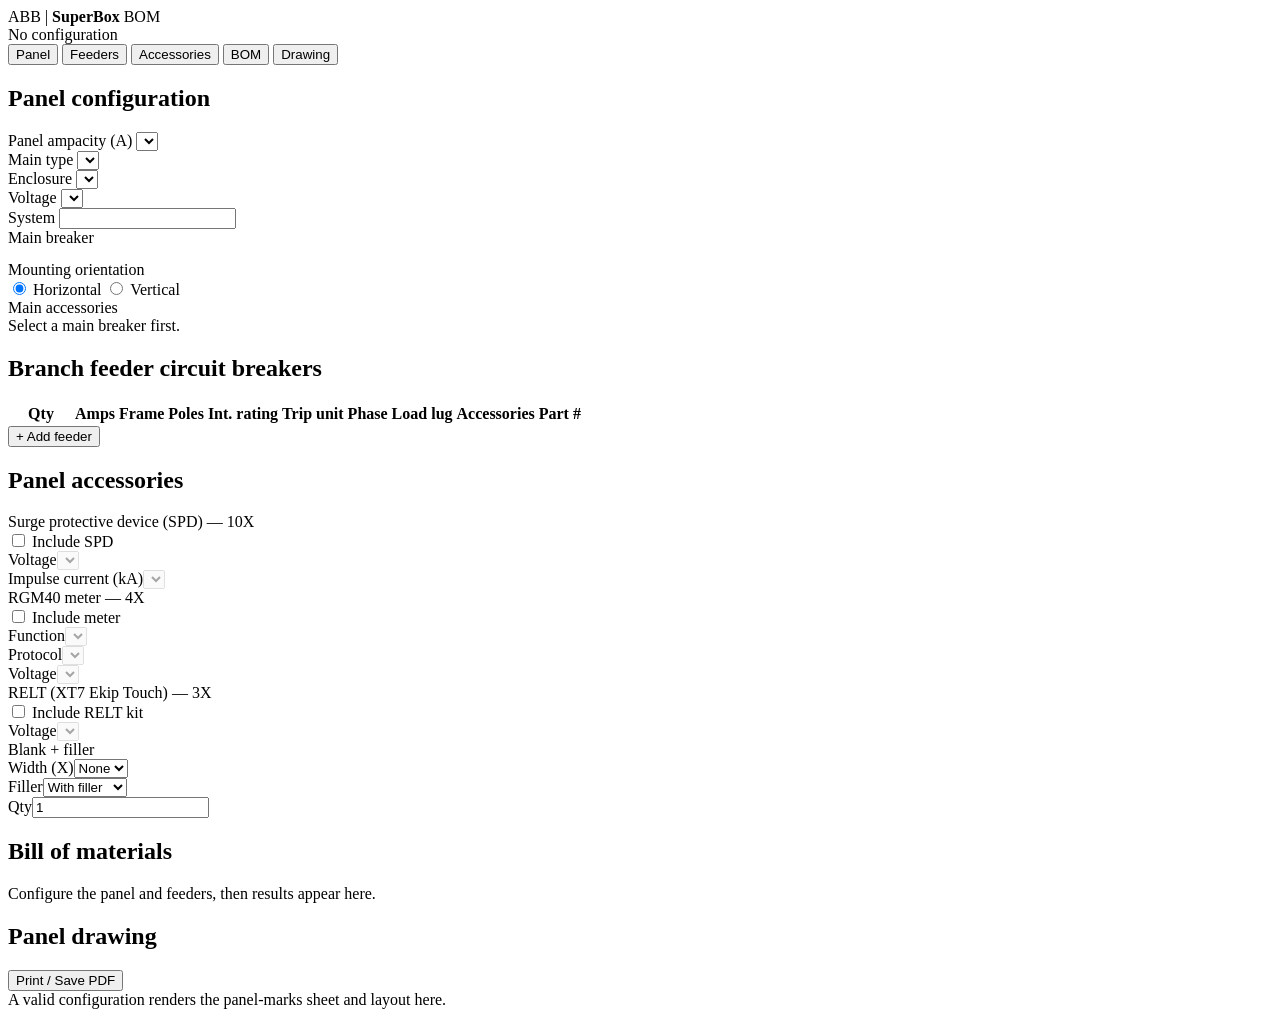
==== webapp/static/index.html @ 12363b10 "Initial commit: ReliaGear neXT SuperBox BOM generator Python engine + data (BuyLog Section 11), CLI," ====
<!doctype html>
<html lang="en">
<head>
  <meta charset="utf-8">
  <meta name="viewport" content="width=device-width, initial-scale=1">
  <title>ReliaGear neXT SuperBox — BOM Generator</title>
  <link rel="stylesheet" href="/static/style.css">
</head>
<body>
  <header class="topbar">
    <div class="logo">
      <span class="abb">ABB</span>
      <span class="sep">|</span>
      <span class="app"><b>SuperBox</b> BOM</span>
    </div>
    <div class="spacer"></div>
    <div id="statusChip" class="status-chip">No configuration</div>
  </header>

  <nav class="tabs" id="tabs">
    <button data-tab="panel" class="active">Panel</button>
    <button data-tab="feeders">Feeders</button>
    <button data-tab="accessories">Accessories</button>
    <button data-tab="bom">BOM</button>
    <button data-tab="drawing">Drawing</button>
  </nav>

  <main>
    <!-- ===== PANEL ===== -->
    <section class="card tabpane" data-pane="panel">
      <h2>Panel configuration</h2>
      <div class="grid">
        <div class="field">
          <label>Panel ampacity (A)</label>
          <select id="panelAmps"></select>
        </div>
        <div class="field">
          <label>Main type</label>
          <select id="mainType"></select>
        </div>
        <div class="field">
          <label>Enclosure</label>
          <select id="enclosure"></select>
        </div>
        <div class="field">
          <label>Voltage</label>
          <select id="voltage"></select>
        </div>
        <div class="field">
          <label>System</label>
          <input type="text" id="system" readonly>
        </div>
      </div>

      <div id="mainBreakerBlock" class="hide">
        <div class="section-title">Main breaker</div>
        <div class="grid" id="mainBreakerGrid"></div>
        <div class="grid" style="margin-top:14px">
          <div class="field">
            <label>Mounting orientation</label>
            <div class="radio-row">
              <label><input type="radio" name="mainOrient" value="horizontal" checked> Horizontal</label>
              <label><input type="radio" name="mainOrient" value="vertical"> Vertical</label>
            </div>
          </div>
        </div>
        <div class="section-title">Main accessories</div>
        <div id="mainAccCell" class="main-acc"><span class="muted">Select a main breaker first.</span></div>
      </div>
    </section>

    <!-- ===== FEEDERS ===== -->
    <section class="card tabpane hide" data-pane="feeders">
      <h2>Branch feeder circuit breakers</h2>
      <table class="feeders">
        <thead>
          <tr>
            <th style="width:60px">Qty</th>
            <th>Amps</th>
            <th>Frame</th>
            <th>Poles</th>
            <th>Int. rating</th>
            <th>Trip unit</th>
            <th>Phase</th>
            <th>Load lug</th>
            <th>Accessories</th>
            <th>Part #</th>
            <th></th>
          </tr>
        </thead>
        <tbody id="feederRows"></tbody>
      </table>
      <div class="btn-row">
        <button class="btn" id="addFeeder">+ Add feeder</button>
      </div>
    </section>

    <!-- ===== ACCESSORIES (panel-level) ===== -->
    <section class="card tabpane hide" data-pane="accessories">
      <h2>Panel accessories</h2>

      <div class="section-title">Surge protective device (SPD) &mdash; 10X</div>
      <div class="grid">
        <div class="field"><label class="check"><input type="checkbox" id="spdOn"> Include SPD</label></div>
        <div class="field"><label>Voltage</label><select id="spdVoltage" disabled></select></div>
        <div class="field"><label>Impulse current (kA)</label><select id="spdKa" disabled></select></div>
      </div>

      <div class="section-title">RGM40 meter &mdash; 4X</div>
      <div class="grid">
        <div class="field"><label class="check"><input type="checkbox" id="rgmOn"> Include meter</label></div>
        <div class="field"><label>Function</label><select id="rgmFunction" disabled></select></div>
        <div class="field"><label>Protocol</label><select id="rgmProtocol" disabled></select></div>
        <div class="field"><label>Voltage</label><select id="rgmVoltage" disabled></select></div>
      </div>

      <div class="section-title">RELT (XT7 Ekip Touch) &mdash; 3X</div>
      <div class="grid">
        <div class="field"><label class="check"><input type="checkbox" id="reltOn"> Include RELT kit</label></div>
        <div class="field"><label>Voltage</label><select id="reltVoltage" disabled></select></div>
      </div>

      <div class="section-title">Blank + filler</div>
      <div class="grid">
        <div class="field"><label>Width (X)</label><select id="blankWidth"><option value="">None</option><option>1</option><option>2</option><option>3</option></select></div>
        <div class="field"><label>Filler</label><select id="blankFiller"><option value="true">With filler</option><option value="false">Blank only</option></select></div>
        <div class="field"><label>Qty</label><input type="number" id="blankQty" min="1" value="1"></div>
      </div>
    </section>

    <!-- ===== BOM ===== -->
    <section class="card tabpane hide" data-pane="bom">
      <h2>Bill of materials</h2>
      <div id="bomOutput"><div class="empty">Configure the panel and feeders, then results appear here.</div></div>
    </section>

    <!-- ===== DRAWING ===== -->
    <section class="card tabpane hide" data-pane="drawing">
      <div class="drawing-head">
        <h2>Panel drawing</h2>
        <button class="btn" id="printBtn">Print / Save PDF</button>
      </div>
      <div id="drawingOutput"><div class="empty">A valid configuration renders the panel-marks sheet and layout here.</div></div>
    </section>
  </main>

  <script src="/static/app.js"></script>
</body>
</html>
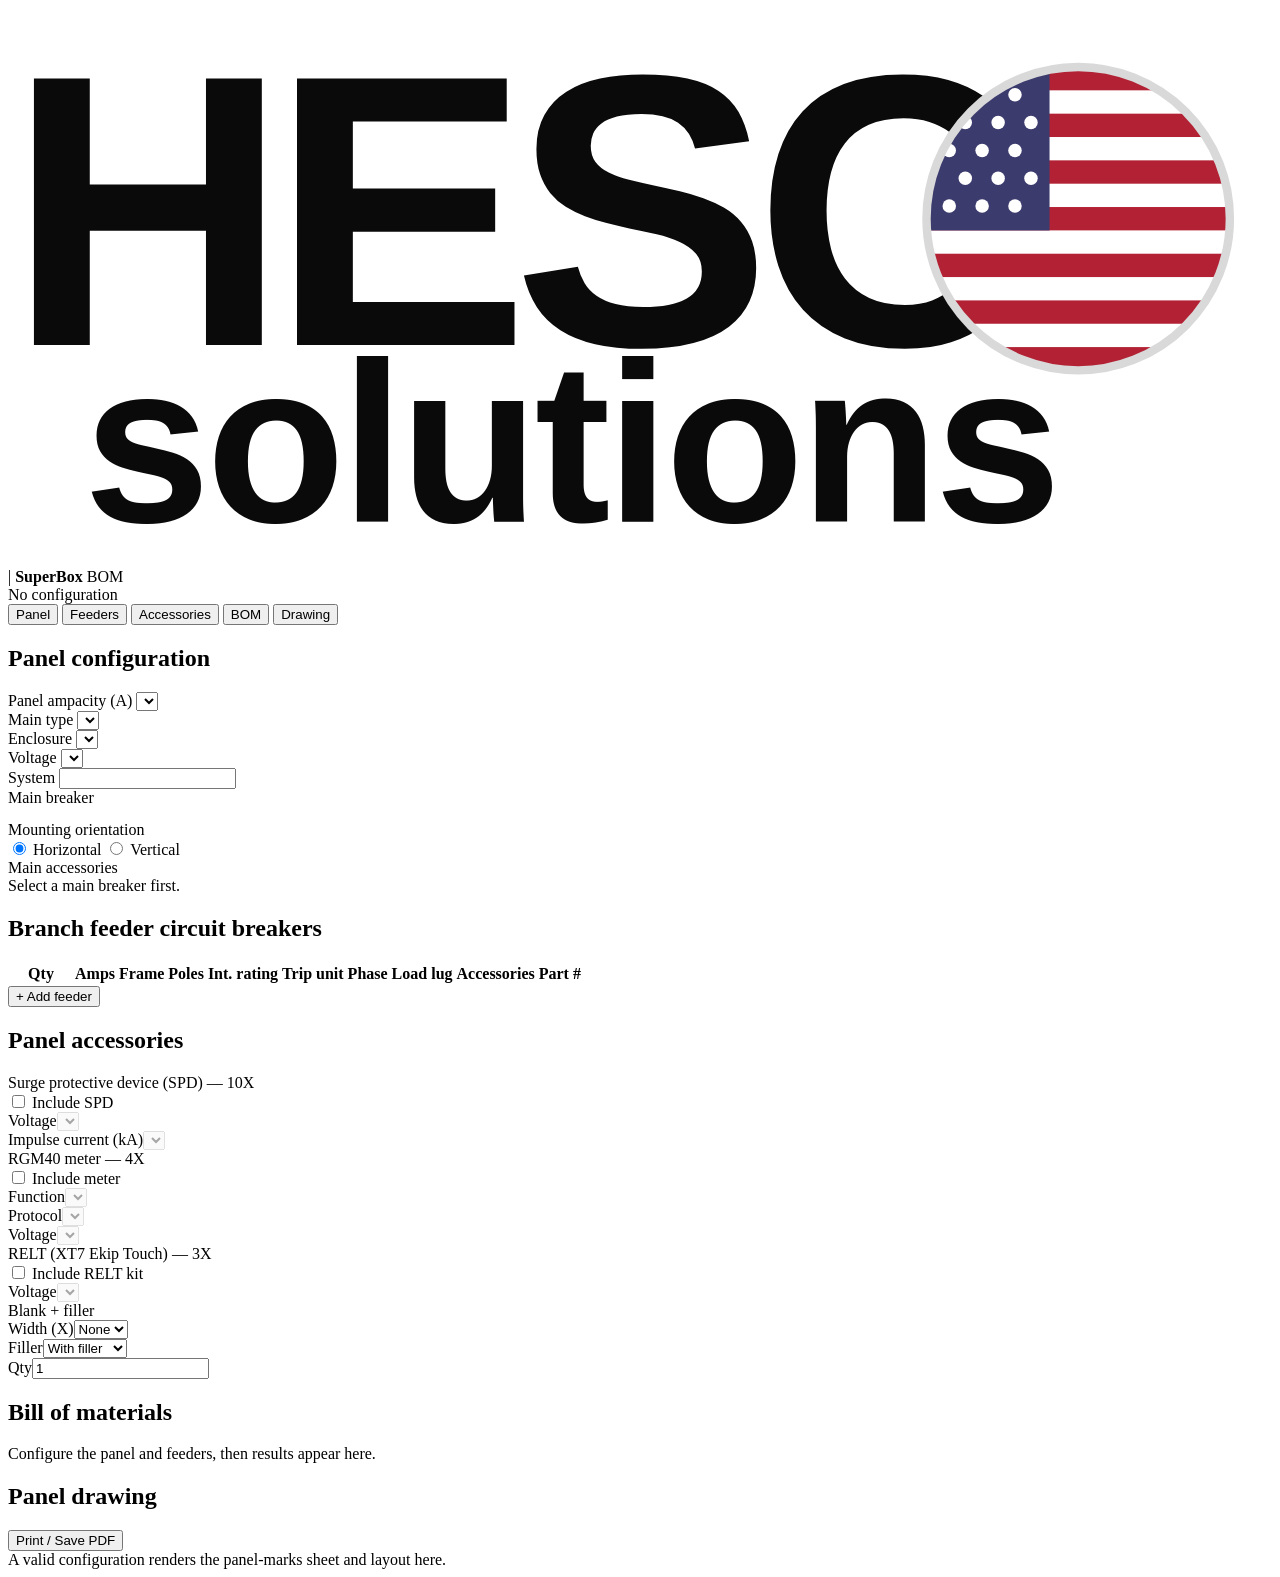
==== commit 23d916f7: "Re-brand UI from ABB to HESCO Solutions - header now shows the HESCO solutions logo (inline SVG, US-" ====
--- a/webapp/static/index.html
+++ b/webapp/static/index.html
@@ -3,13 +3,36 @@
 <head>
   <meta charset="utf-8">
   <meta name="viewport" content="width=device-width, initial-scale=1">
-  <title>ReliaGear neXT SuperBox — BOM Generator</title>
+  <title>HESCO Solutions — SuperBox BOM</title>
   <link rel="stylesheet" href="/static/style.css">
 </head>
 <body>
   <header class="topbar">
     <div class="logo">
-      <span class="abb">ABB</span>
+      <svg class="hesco-logo" viewBox="0 0 150 66" xmlns="http://www.w3.org/2000/svg" role="img" aria-label="HESCO solutions">
+        <defs><clipPath id="floc"><circle cx="127" cy="25" r="18"/></clipPath></defs>
+        <text x="0" y="40" font-family="Arial, Helvetica, sans-serif" font-weight="800" font-size="46" letter-spacing="-2" fill="#0a0a0a">HESC</text>
+        <g clip-path="url(#floc)">
+          <rect x="109" y="7" width="36" height="36" fill="#fff"/>
+          <rect x="109" y="7.00"  width="36" height="2.77" fill="#b22234"/>
+          <rect x="109" y="12.54" width="36" height="2.77" fill="#b22234"/>
+          <rect x="109" y="18.08" width="36" height="2.77" fill="#b22234"/>
+          <rect x="109" y="23.62" width="36" height="2.77" fill="#b22234"/>
+          <rect x="109" y="29.16" width="36" height="2.77" fill="#b22234"/>
+          <rect x="109" y="34.70" width="36" height="2.77" fill="#b22234"/>
+          <rect x="109" y="40.24" width="36" height="2.77" fill="#b22234"/>
+          <rect x="109" y="7" width="14.6" height="19.4" fill="#3c3b6e"/>
+          <g fill="#fff">
+            <circle cx="111.7" cy="10.3" r="0.8"/><circle cx="115.6" cy="10.3" r="0.8"/><circle cx="119.5" cy="10.3" r="0.8"/>
+            <circle cx="113.6" cy="13.6" r="0.8"/><circle cx="117.5" cy="13.6" r="0.8"/><circle cx="121.4" cy="13.6" r="0.8"/>
+            <circle cx="111.7" cy="16.9" r="0.8"/><circle cx="115.6" cy="16.9" r="0.8"/><circle cx="119.5" cy="16.9" r="0.8"/>
+            <circle cx="113.6" cy="20.2" r="0.8"/><circle cx="117.5" cy="20.2" r="0.8"/><circle cx="121.4" cy="20.2" r="0.8"/>
+            <circle cx="111.7" cy="23.5" r="0.8"/><circle cx="115.6" cy="23.5" r="0.8"/><circle cx="119.5" cy="23.5" r="0.8"/>
+          </g>
+        </g>
+        <circle cx="127" cy="25" r="18" fill="none" stroke="#d9d9d9" stroke-width="1"/>
+        <text x="9" y="61" font-family="Arial, Helvetica, sans-serif" font-weight="800" font-size="27" letter-spacing="-0.5" fill="#0a0a0a">solutions</text>
+      </svg>
       <span class="sep">|</span>
       <span class="app"><b>SuperBox</b> BOM</span>
     </div>
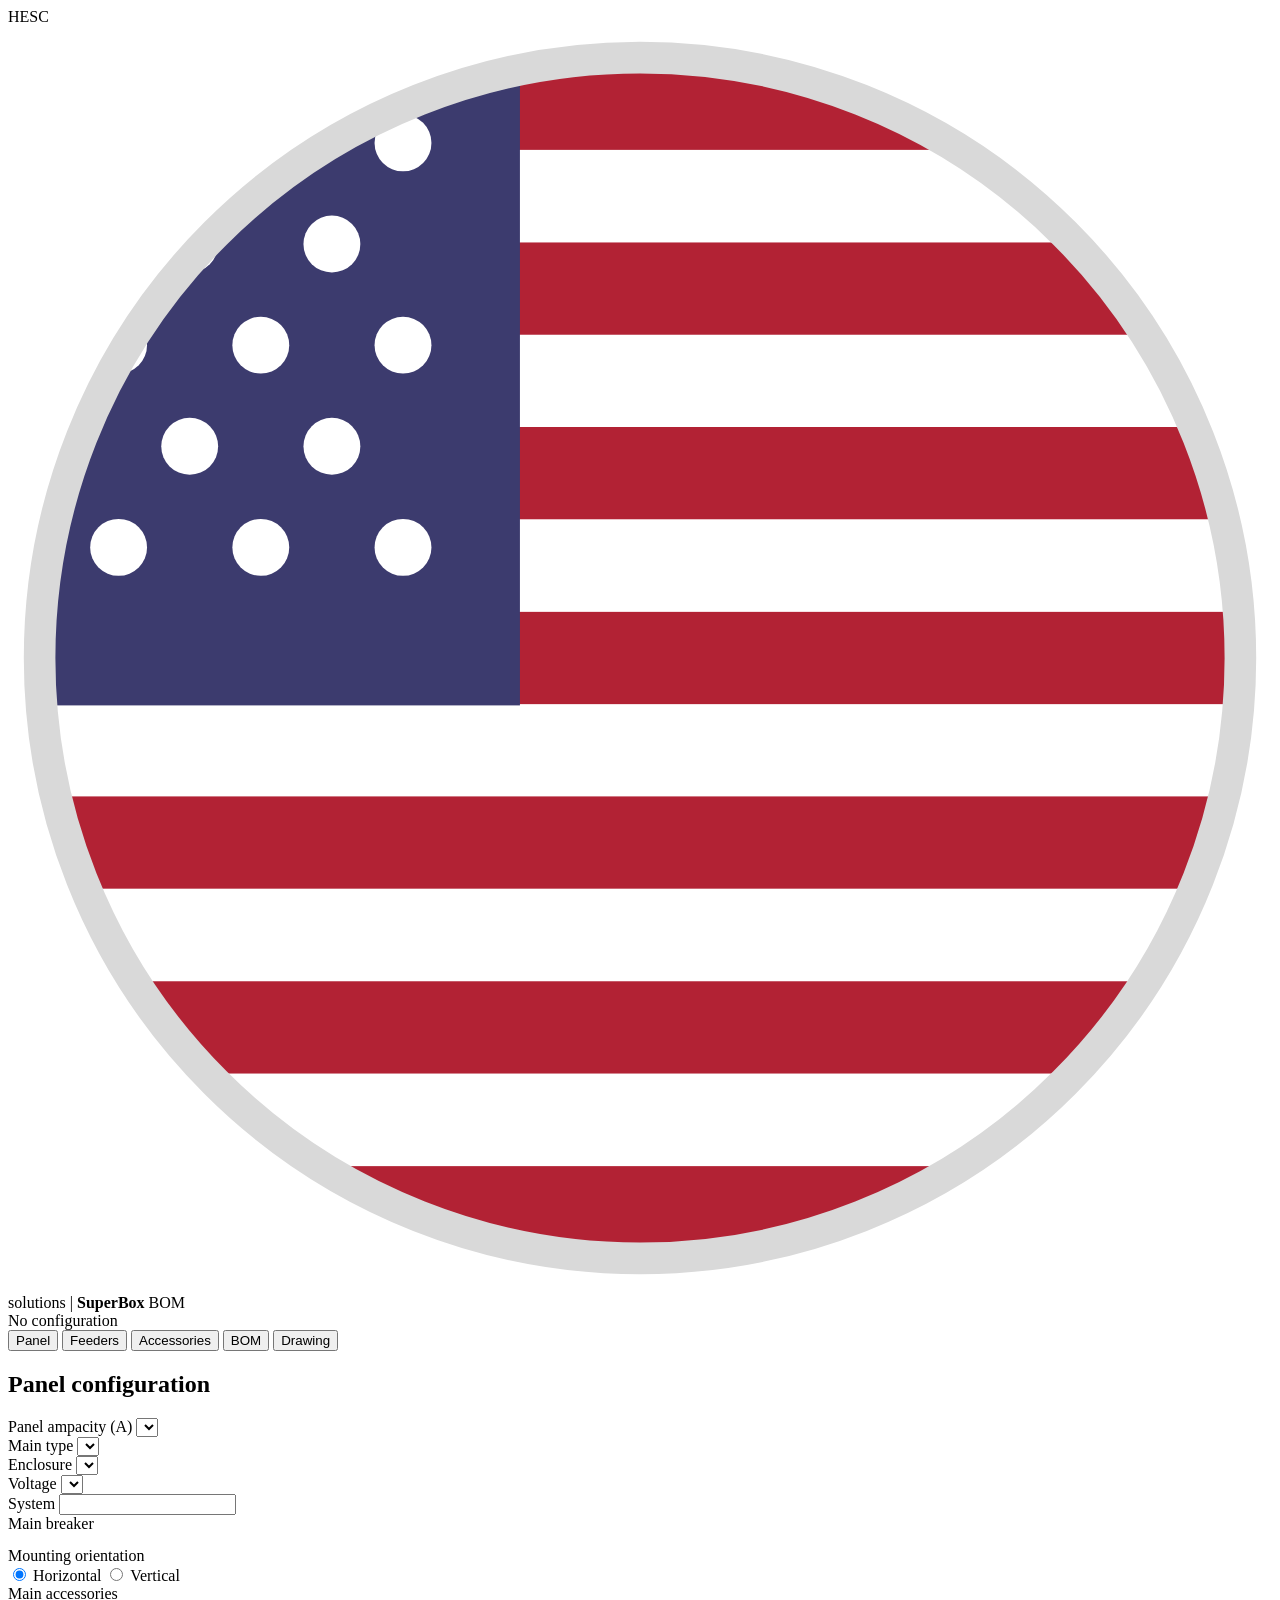
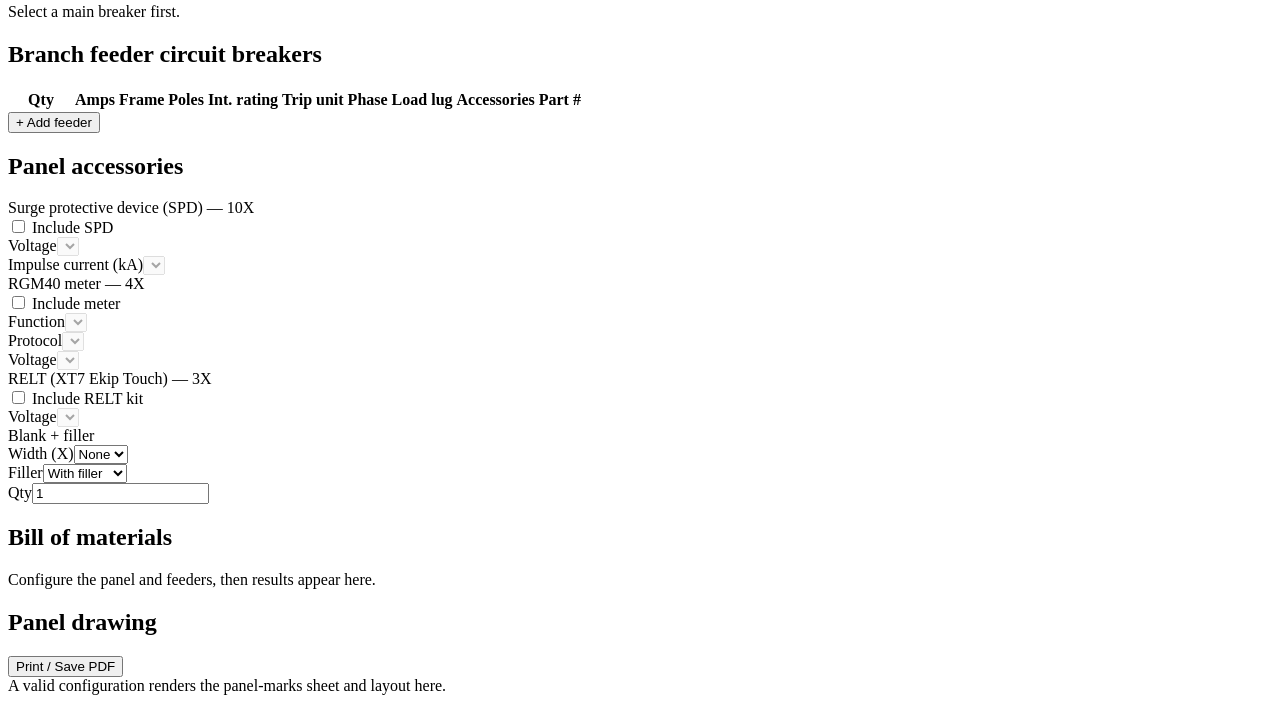
==== commit 13ace866: "Fix HESCO logo layout (cramped/overlapping) Rebuilt the header logo as an HTML flex layout instead o" ====
--- a/webapp/static/index.html
+++ b/webapp/static/index.html
@@ -9,30 +9,34 @@
 <body>
   <header class="topbar">
     <div class="logo">
-      <svg class="hesco-logo" viewBox="0 0 150 66" xmlns="http://www.w3.org/2000/svg" role="img" aria-label="HESCO solutions">
-        <defs><clipPath id="floc"><circle cx="127" cy="25" r="18"/></clipPath></defs>
-        <text x="0" y="40" font-family="Arial, Helvetica, sans-serif" font-weight="800" font-size="46" letter-spacing="-2" fill="#0a0a0a">HESC</text>
-        <g clip-path="url(#floc)">
-          <rect x="109" y="7" width="36" height="36" fill="#fff"/>
-          <rect x="109" y="7.00"  width="36" height="2.77" fill="#b22234"/>
-          <rect x="109" y="12.54" width="36" height="2.77" fill="#b22234"/>
-          <rect x="109" y="18.08" width="36" height="2.77" fill="#b22234"/>
-          <rect x="109" y="23.62" width="36" height="2.77" fill="#b22234"/>
-          <rect x="109" y="29.16" width="36" height="2.77" fill="#b22234"/>
-          <rect x="109" y="34.70" width="36" height="2.77" fill="#b22234"/>
-          <rect x="109" y="40.24" width="36" height="2.77" fill="#b22234"/>
-          <rect x="109" y="7" width="14.6" height="19.4" fill="#3c3b6e"/>
-          <g fill="#fff">
-            <circle cx="111.7" cy="10.3" r="0.8"/><circle cx="115.6" cy="10.3" r="0.8"/><circle cx="119.5" cy="10.3" r="0.8"/>
-            <circle cx="113.6" cy="13.6" r="0.8"/><circle cx="117.5" cy="13.6" r="0.8"/><circle cx="121.4" cy="13.6" r="0.8"/>
-            <circle cx="111.7" cy="16.9" r="0.8"/><circle cx="115.6" cy="16.9" r="0.8"/><circle cx="119.5" cy="16.9" r="0.8"/>
-            <circle cx="113.6" cy="20.2" r="0.8"/><circle cx="117.5" cy="20.2" r="0.8"/><circle cx="121.4" cy="20.2" r="0.8"/>
-            <circle cx="111.7" cy="23.5" r="0.8"/><circle cx="115.6" cy="23.5" r="0.8"/><circle cx="119.5" cy="23.5" r="0.8"/>
-          </g>
-        </g>
-        <circle cx="127" cy="25" r="18" fill="none" stroke="#d9d9d9" stroke-width="1"/>
-        <text x="9" y="61" font-family="Arial, Helvetica, sans-serif" font-weight="800" font-size="27" letter-spacing="-0.5" fill="#0a0a0a">solutions</text>
-      </svg>
+      <span class="hesco">
+        <span class="hesco-top">
+          <span class="hesc">HESC</span>
+          <svg class="flag-o" viewBox="0 0 40 40" xmlns="http://www.w3.org/2000/svg" aria-label="O">
+            <defs><clipPath id="floc"><circle cx="20" cy="20" r="19"/></clipPath></defs>
+            <g clip-path="url(#floc)">
+              <rect x="1" y="1" width="38" height="38" fill="#fff"/>
+              <rect x="1" y="1.00"  width="38" height="2.92" fill="#b22234"/>
+              <rect x="1" y="6.85"  width="38" height="2.92" fill="#b22234"/>
+              <rect x="1" y="12.69" width="38" height="2.92" fill="#b22234"/>
+              <rect x="1" y="18.54" width="38" height="2.92" fill="#b22234"/>
+              <rect x="1" y="24.38" width="38" height="2.92" fill="#b22234"/>
+              <rect x="1" y="30.23" width="38" height="2.92" fill="#b22234"/>
+              <rect x="1" y="36.08" width="38" height="2.92" fill="#b22234"/>
+              <rect x="1" y="1" width="15.2" height="20.5" fill="#3c3b6e"/>
+              <g fill="#fff">
+                <circle cx="3.5" cy="3.7" r="0.9"/><circle cx="8.0" cy="3.7" r="0.9"/><circle cx="12.5" cy="3.7" r="0.9"/>
+                <circle cx="5.75" cy="6.9" r="0.9"/><circle cx="10.25" cy="6.9" r="0.9"/>
+                <circle cx="3.5" cy="10.1" r="0.9"/><circle cx="8.0" cy="10.1" r="0.9"/><circle cx="12.5" cy="10.1" r="0.9"/>
+                <circle cx="5.75" cy="13.3" r="0.9"/><circle cx="10.25" cy="13.3" r="0.9"/>
+                <circle cx="3.5" cy="16.5" r="0.9"/><circle cx="8.0" cy="16.5" r="0.9"/><circle cx="12.5" cy="16.5" r="0.9"/>
+              </g>
+            </g>
+            <circle cx="20" cy="20" r="19" fill="none" stroke="#d9d9d9" stroke-width="1"/>
+          </svg>
+        </span>
+        <span class="hesco-sub">solutions</span>
+      </span>
       <span class="sep">|</span>
       <span class="app"><b>SuperBox</b> BOM</span>
     </div>
